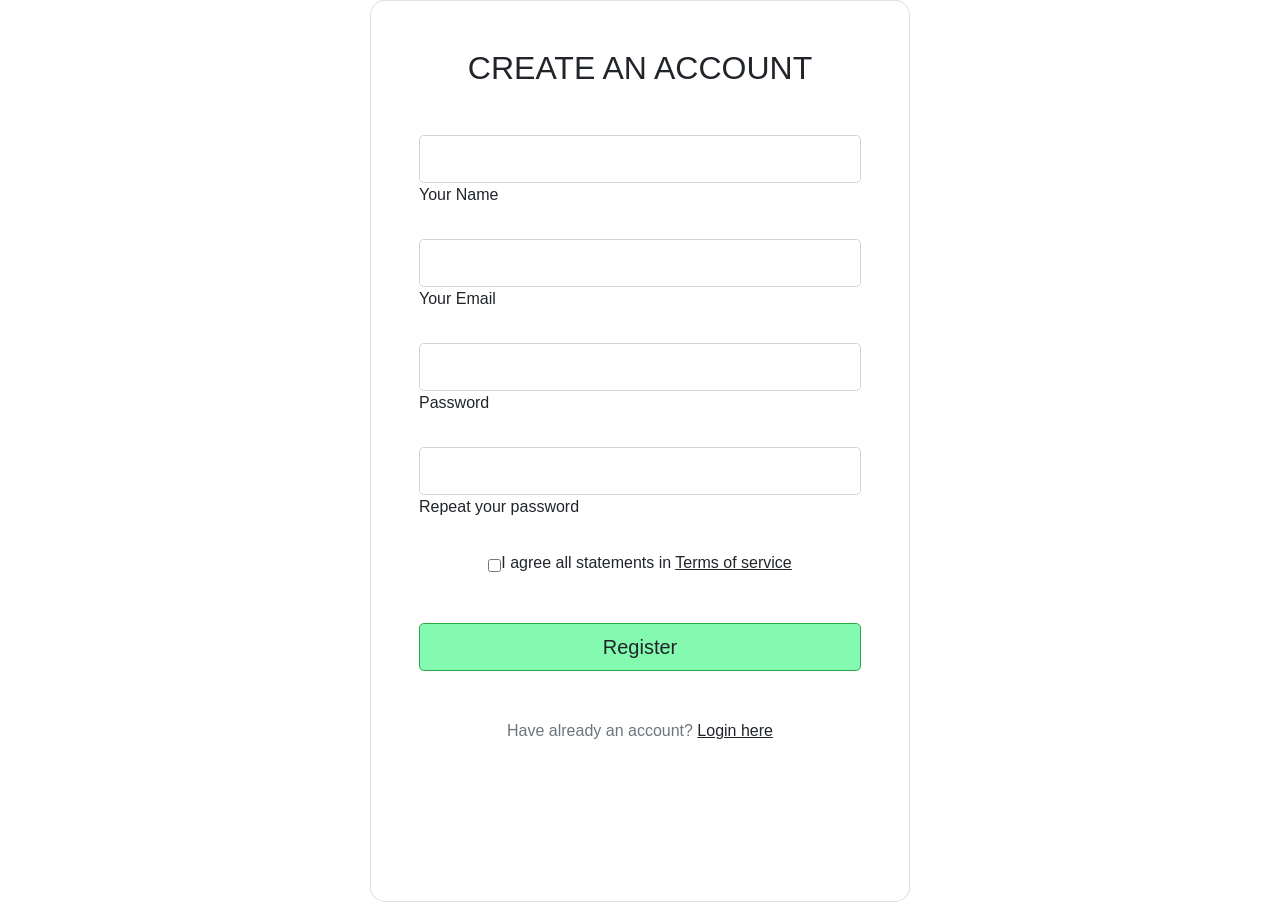
==== register.html @ af07198f "se agrega pagina de registro" ====
<!DOCTYPE html>
<html lang="en">
<head>
  <meta charset="UTF-8">
  <meta http-equiv="X-UA-Compatible" content="IE=edge">
  <link rel="stylesheet" href="https://cdn.jsdelivr.net/npm/bootstrap@4.6.0/dist/css/bootstrap.min.css" integrity="sha384-B0vP5xmATw1+K9KRQjQERJvTumQW0nPEzvF6L/Z6nronJ3oUOFUFpCjEUQouq2+l" crossorigin="anonymous">
  <meta name="viewport" content="width=device-width, initial-scale=1.0">
  <link rel="stylesheet" href="./style/registerStyle.css">
  <title>Document</title>
</head>
<body>
  <main>
    <div class="h-100" id="registerSeccion" ></div>
      <div class=" mask d-flex align-items-center  gradient-custom-3">
        <div class="container vh-100 ">
          <div class="row d-flex justify-content-center align-items-center h-100">
            <div class="col-12 col-md-9 col-lg-7 col-xl-6">
              <div class="card" style="border-radius: 15px;">
                <div class="card-body p-5 vh-100">
                  <h2 class="text-uppercase text-center mb-5">Create an account</h2>

                  <form id="form">

                    <div class="form-outline mb-4">
                      <input type="text" id="username" class="form-control form-control-lg color " />
                      <label class="form-label" for="form3Example1cg">Your Name</label>
                    </div>

                    <div class="form-outline mb-4">
                      <input type="email" id="email" class="form-control form-control-lg" />
                      <label class="form-label" for="form3Example3cg">Your Email</label>
                    </div>

                    <div class="form-outline mb-4">
                      <input type="password" id="password" class="form-control form-control-lg" />
                      <label class="form-label" for="form3Example4cg">Password</label>
                    </div>

                    <div class="form-outline mb-4">
                      <input type="password" id="password2" class="form-control form-control-lg" />
                      <label class="form-label" for="form3Example4cdg">Repeat your password</label>
                    </div>

                    <div class="form-check d-flex justify-content-center  mb-5">
                      <input
                        class="form-check-input me-2 position-relative"
                        type="checkbox"
                        value=""
                        id="termsCheck"
                      />
                      <label class="form-check-label" for="form2Example3g">
                        I agree all statements in <a href="#!" class="text-body"><u>Terms of service</u></a>
                      </label>
                    </div>
                    
                    <div  id="spinner">
                      <div class="sk-chase">
                          <div class="sk-chase-dot"></div>
                          <div class="sk-chase-dot"></div>
                          <div class="sk-chase-dot"></div>
                          <div class="sk-chase-dot"></div>
                          <div class="sk-chase-dot"></div>
                          <div class="sk-chase-dot"></div>
                      </div>
                    </div>

                    <div class="d-flex justify-content-center">
                      <button type="button" class="btn btn-success btn-block btn-lg gradient-custom-4 text-body" id="submitBtn">Register</button>
                    </div>

                    <p class="text-center text-muted mt-5 mb-0">Have already an account? <a href="#!" class="fw-bold text-body"><u>Login here</u></a></p>

                  </form>

                </div>
              </div>
            </div>
          </div>
        </div>
      </div>  
      <div class="modal-wrapper" id="modal">
        <div class="modal1">
          <div class="modalBody">
          </div>
          <div class="modalFooter">
          </div>
        </div> 
		  </div>
    </div>
    
  </main>
</body>
<script src="./js/registerForm.js"></script>
<script src="https://code.jquery.com/jquery-3.5.1.slim.min.js" integrity="sha384-DfXdz2htPH0lsSSs5nCTpuj/zy4C+OGpamoFVy38MVBnE+IbbVYUew+OrCXaRkfj" crossorigin="anonymous"></script>
<script src="https://cdn.jsdelivr.net/npm/popper.js@1.16.1/dist/umd/popper.min.js" integrity="sha384-9/reFTGAW83EW2RDu2S0VKaIzap3H66lZH81PoYlFhbGU+6BZp6G7niu735Sk7lN" crossorigin="anonymous"></script>
<script src="https://cdn.jsdelivr.net/npm/bootstrap@4.6.0/dist/js/bootstrap.min.js" integrity="sha384-+YQ4JLhjyBLPDQt//I+STsc9iw4uQqACwlvpslubQzn4u2UU2UFM80nGisd026JF" crossorigin="anonymous"></script>
</html>
---- style/registerStyle.css ----
* {
 margin: 0;
 padding: 0;
 box-sizing: border-box;
}

.gradient-custom-3 {
 background-image:url(/Proyecto_2/img/cinema-img.jpg);
  background-position: center;
  background-repeat: no-repeat;
  background-size: cover;
  position: relative;
  height: 100%;

}
.gradient-custom-4 {
  /* fallback for old browsers */
  background: #84fab0;}



.modal-wrapper {
	background-color: rgba(0, 0, 0, 0.3);
	opacity: 0;
	position: fixed;
	top: 0;
	left: 0;
	right: 0;
	bottom: 0;
	transition: all 0.3s ease-in-out;
	z-index: -1;
}
.open {
	opacity: 1;
	z-index: 999;
}

.border-success {
	border: 5px solid green !important; 
  color:  green !important;
}
.border-error input{
	border: 5px solid red !important; 
  color: red !important;
}

.border-error {
  color: red !important;
}

.small, small{
  color: red;
  font-weight: bold;
}

.modal1 {
	background-color: #fff;
	box-shadow: 0 1px 4px rgba(0, 0, 0, 0.3);
	position: relative;
	left: 50%;
	top: 50%;
	transform: translate(-50%, -50%);
	text-align: center;
	width: 380px;
	max-width: 95%;
}


.modalBody {
	padding: 15px 20px;
}

.modalBody h1	 {
	margin: 0;
}


.modalFooter {
	background-color: #eee;
	padding: 15px 0;
}

#spinner {
    display: none;
    justify-content: center;
    padding: 3rem 0;
}


.sk-chase {
    width: 40px;
    height: 40px;
    position: relative;
    animation: sk-chase 2.5s infinite linear both;
  }
  
  .sk-chase-dot {
    width: 100%;
    height: 100%;
    position: absolute;
    left: 0;
    top: 0; 
    animation: sk-chase-dot 2.0s infinite ease-in-out both; 
  }
  
  .sk-chase-dot:before {
    content: '';
    display: block;
    width: 25%;
    height: 25%;
    background-color: #0288d1;
    border-radius: 100%;
    animation: sk-chase-dot-before 2.0s infinite ease-in-out both; 
  }
  
  .sk-chase-dot:nth-child(1) { animation-delay: -1.1s; }
  .sk-chase-dot:nth-child(2) { animation-delay: -1.0s; }
  .sk-chase-dot:nth-child(3) { animation-delay: -0.9s; }
  .sk-chase-dot:nth-child(4) { animation-delay: -0.8s; }
  .sk-chase-dot:nth-child(5) { animation-delay: -0.7s; }
  .sk-chase-dot:nth-child(6) { animation-delay: -0.6s; }
  .sk-chase-dot:nth-child(1):before { animation-delay: -1.1s; }
  .sk-chase-dot:nth-child(2):before { animation-delay: -1.0s; }
  .sk-chase-dot:nth-child(3):before { animation-delay: -0.9s; }
  .sk-chase-dot:nth-child(4):before { animation-delay: -0.8s; }
  .sk-chase-dot:nth-child(5):before { animation-delay: -0.7s; }
  .sk-chase-dot:nth-child(6):before { animation-delay: -0.6s; }

 @keyframes sk-chase {
    100% { transform: rotate(360deg); } 
  }
  
  @keyframes sk-chase-dot {
    80%, 100% { transform: rotate(360deg); } 
  }
  
  @keyframes sk-chase-dot-before {
    50% {
      transform: scale(0.4); 
    } 100%, 0% {
      transform: scale(1.0); 
    } 
  }
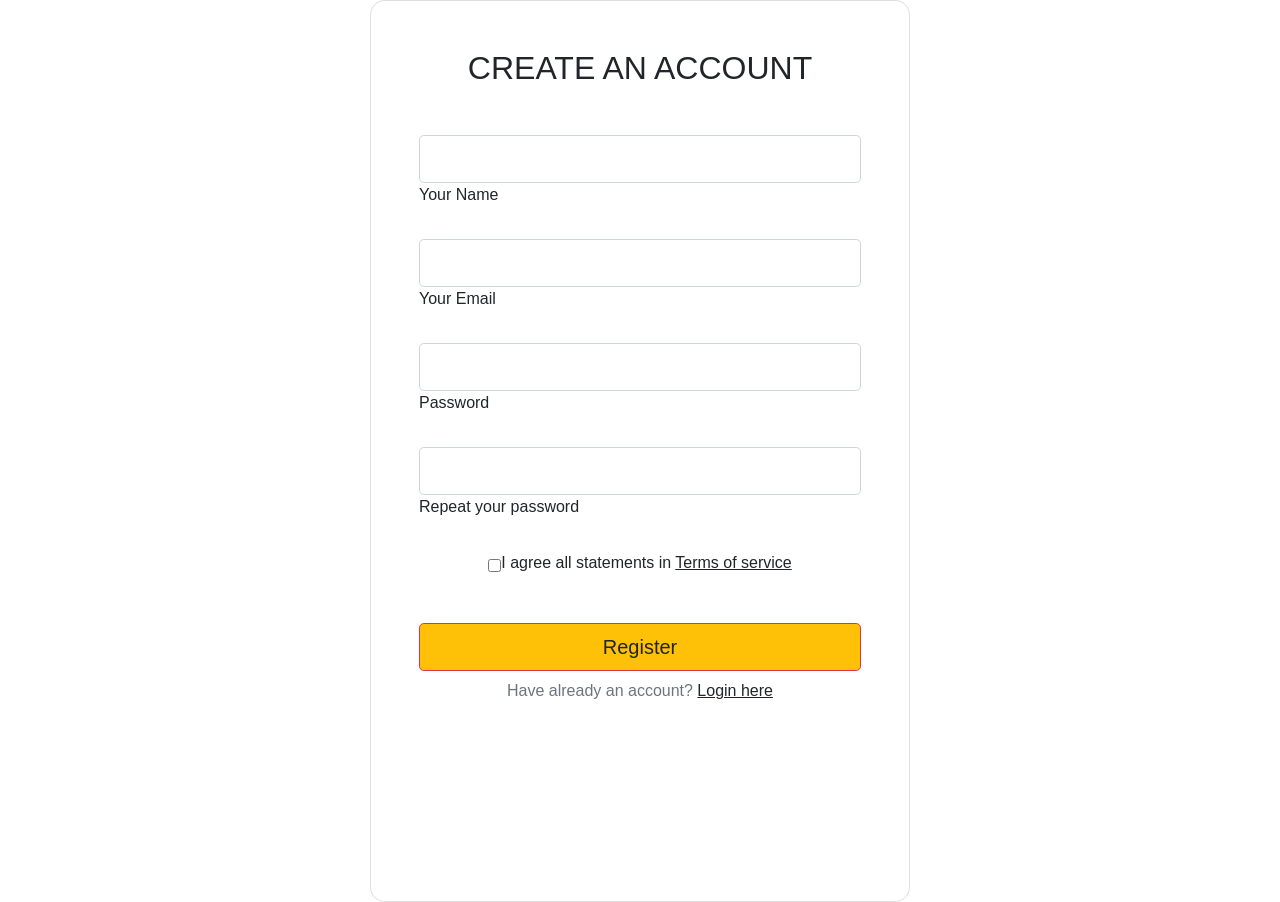
==== commit c79a82e4: "se termino la pagina de registro" ====
--- a/register.html
+++ b/register.html
@@ -22,7 +22,7 @@
                   <form id="form">
 
                     <div class="form-outline mb-4">
-                      <input type="text" id="username" class="form-control form-control-lg color " />
+                      <input type="text" id="username" class="form-control form-control-lg " />
                       <label class="form-label" for="form3Example1cg">Your Name</label>
                     </div>
 
@@ -41,14 +41,14 @@
                       <label class="form-label" for="form3Example4cdg">Repeat your password</label>
                     </div>
 
-                    <div class="form-check d-flex justify-content-center  mb-5">
-                      <input
+                    <div  class="form-check d-flex justify-content-center  mb-5">
+                      <input id="formCheck"
                         class="form-check-input me-2 position-relative"
                         type="checkbox"
-                        value=""
+                        value= "0"
                         id="termsCheck"
                       />
-                      <label class="form-check-label" for="form2Example3g">
+                      <label  class="form-check-label" for="form2Example3g">
                         I agree all statements in <a href="#!" class="text-body"><u>Terms of service</u></a>
                       </label>
                     </div>
@@ -65,10 +65,9 @@
                     </div>
 
                     <div class="d-flex justify-content-center">
-                      <button type="button" class="btn btn-success btn-block btn-lg gradient-custom-4 text-body" id="submitBtn">Register</button>
+                      <button type="button" class="btn btn-success btn-block btn-lg btn btn-warning text-body  btn-outline-danger" id="submitBtn">Register</button>
                     </div>
-
-                    <p class="text-center text-muted mt-5 mb-0">Have already an account? <a href="#!" class="fw-bold text-body"><u>Login here</u></a></p>
+                    <p class="text-center text-muted mt-2 mb-0">Have already an account? <a href="#!" class="fw-bold text-body"><u>Login here</u></a></p>
 
                   </form>
 
@@ -77,7 +76,8 @@
             </div>
           </div>
         </div>
-      </div>  
+      </div>
+      </div>
       <div class="modal-wrapper" id="modal">
         <div class="modal1">
           <div class="modalBody">
@@ -86,7 +86,7 @@
           </div>
         </div> 
 		  </div>
-    </div>
+    
     
   </main>
 </body>
--- a/style/registerStyle.css
+++ b/style/registerStyle.css
@@ -34,25 +34,30 @@
 	opacity: 1;
 	z-index: 999;
 }
-
+.border-none{
+  border-radius: 2px black !important;
+}
 .border-success {
-	border: 5px solid green !important; 
-  color:  green !important;
-}
-.border-error input{
-	border: 5px solid red !important; 
-  color: red !important;
+	border: 2px solid green !important; 
+  color: green;
 }
 
 .border-error {
-  color: red !important;
+	border: 2px solid red !important; 
+  color: red;
+
 }
 
-.small, small{
-  color: red;
-  font-weight: bold;
+
+
+.small-error, small {
+    font-weight: bold;
+    color: red;
 }
-
+.small-success, small {
+    font-weight: bold;
+    color: green;
+}
 .modal1 {
 	background-color: #fff;
 	box-shadow: 0 1px 4px rgba(0, 0, 0, 0.3);
